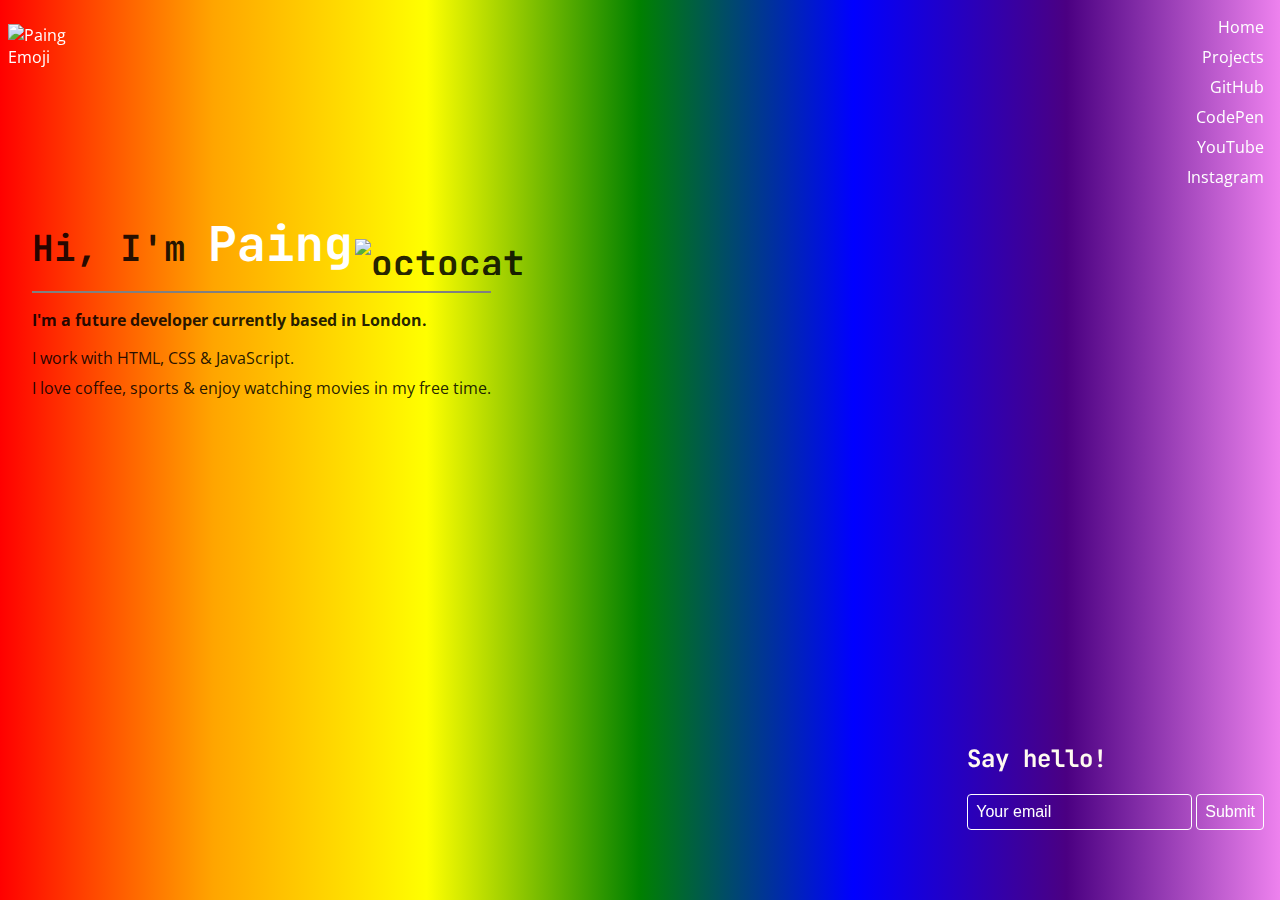
==== index.html @ 3b02d35c "add logo" ====
<!DOCTYPE html>
<html lang="en">

<head>
    <meta charset="UTF-8">
    <meta name="viewport" content="width=device-width, initial-scale=1.0">
    <title>Paing Phyo Ko</title>
    <link rel="icon" type="image/x-icon" href="images/keke.png">

    <link rel="stylesheet"
        href="https://fonts.googleapis.com/css2?family=JetBrains+Mono:wght@700&family=Open+Sans:wght@400;700&display=swap">
    <link rel="stylesheet" href="style.css">

</head>

<body>
    <a href="#" id="logo-link">
        <img src="images/ppk.png" alt="Paing Emoji" id="site-logo">
    </a>
    <nav>
        <ul>
            <li><a class="outlined-text" href="#home">Home</a></li>
            <li><a class="outlined-text" href="#projects">Projects</a></li>

            <li><a class="outlined-text" href="https://github.com/Paing-Ko" target="_blank">GitHub</a></li>
            <li><a class="outlined-text" href="https://codepen.io/paingphyoko" target="_blank">CodePen</a></li>
            <li><a class="outlined-text" href="https://www.youtube.com/@paingpko" target="_blank">YouTube</a></li>
            <li><a class="outlined-text" href="https://www.instagram.com/doc2dev/" target="_blank">Instagram</a></li>
        </ul>
    </nav>
    <main>
        <div class="heading-wrapper">
            <h1>Hi, I'm <span id="name">Paing</span> <img src="images/octocat.png" alt="octocat" id="octocat"> </h1>
        </div>
        <div class="sections">
            <section id="projects">
                <hr>
                <p><strong>These are some of my most recent projects:</strong></p>
                <h2>Projects from introductory course</h2>
                <ul>
                    <li><a href="pokemon/" target="_blank">Pokemon</a></li>
                    <li><a href="calculator/" target="_blank">Calculator</a></li>
                    <li><a href="gallery/" target="_blank">Image Gallery</a></li>
                    <li><a href="weather/" target="_blank">Current Weather</a></li>
                    <li><a href="menu/" target="_blank">Restaurant Menu</a></li>
                    <li><a href="google/" target="_blank">Google Homepage Clone</a></li>

                </ul>
                <h2>Other projects</h2>
                <ul>
                    <li><a href="https://github.com/Paing-Ko/myWebsite" target="_blank">FAC Website</a></li>
                    <li><a href="https://github.com/Paing-Ko/myGame" target="_blank">FAC Game</a></li>
                </ul>
            </section>

            <section id="home">
                <hr>
                <p><strong>I'm a future developer currently based in London.</strong></p>
                <ul>
                    <li>I work with HTML, CSS & JavaScript.</li>
                    <li>I love coffee, sports & enjoy watching movies in my free time.</li>
                </ul>
            </section>
        </div>
    </main>
    <footer>
        <h2 id="hello">Say hello!</h2>
        <form id="contactForm">
            <input type="email" id="emailInput" placeholder="Your email" aria-label="Your email" required>
            <button type="submit">Submit</button>
            <p id="thankyouMessage" class="message">Thank you! I'll be in touch.</p>
        </form>
    </footer>
    <script src="main.js"></script>
</body>

</html>
---- style.css ----
* {
    box-sizing: border-box;
}


html {
    height: 100%;
    font-size: 16px;
}

@media screen and (max-width: 600px) {
    html {
        font-size: 14px;
    }
}

@media screen and (max-width: 300px) {
    html {
        font-size: 12px;
    }
}

#site-logo {
    position: fixed;
    top: 1.5rem;
    left: 0.5rem;
    width: 5vw;
    z-index: 1000;
}

#logo-link {
    text-decoration: none;
    /* Removes underline */
    cursor: pointer;
    /* Changes cursor to a hand when hovered over the logo */
}

body {
    display: flex;
    align-items: center;
    margin: 0;
    height: 100%;
    background: linear-gradient(to right,
                red, orange, yellow, green, blue, indigo, violet);
    color: #000d;
    font-family: 'Open Sans', sans-serif;
    transition: background-color 0.2s;
}

#name {
    color: white;
    font-size: 3rem;

}

#octocat {
    width: 7vw;
    height: auto;
    margin-left: -20px;

    transform: translateY(15px);


}


h1,
h2,
h3,
h4,
h5,
h6 {
    font-family: 'JetBrains Mono', monospace;
}

ul {
    padding: 0;
    list-style: none;
}

ul li {
    margin-bottom: 0.5rem;
}

a {
    border-radius: 1px;
    color: inherit;
    text-decoration: none;
    color: white;
}
/* 
.outlined-text {
    text-shadow:
        -0.75px -0.75px 0 #000,
        0.75px -0.75px 0 #000,
        -0.75px 0.75px 0 #000,
        0.75px 0.75px 0 #000;
} */

a:hover {
    text-decoration: underline;
}



hr {
    margin-top: 0;
    border-width: 2px 0 0 0;
    border-style: solid;
}



nav {
    position: fixed;
    top: 1rem;
    right: 1rem;
}

nav ul {
    margin: 0;
    text-align: right;
}

main {
    padding: 2rem;
    width: 100%;
}

main .heading-wrapper {
    width: fit-content;
    display: flex;
    align-items: center;
    /* This will vertically center the text and image */
}

main .heading-wrapper h1 {
    margin-bottom: 1rem;
    font-size: 2.25rem;
    white-space: nowrap;
    overflow: hidden;
    animation: typewriter 1.3s steps(13, end);
}

main .sections {
    position: relative;
}

main .sections section:not(:first-of-type) {
    position: absolute;
    top: 0;
}

main .sections section {
    width: max-content;
    max-width: 100%;
}

main .sections section,
main .sections section:target~section:last-of-type {
    visibility: hidden;
}

main .sections section:target,
main .sections section:last-of-type {
    visibility: visible;
}

footer {
    position: fixed;
    bottom: 1rem;
    right: 1rem;
}



@keyframes typewriter {
    from {
        width: 0;
    }

    to {
        width: 100%;
    }
}

#hello {
    margin-top: 4rem;
    color: floralwhite;
}

input,
button {
    padding: 0.5rem;
    border: 1.5px solid white;
    border-radius: 0.25rem;
    background-color: transparent;
    font-size: 1rem;
    transition: background-color 0.25s;
    color: white;
}

input:hover,
input:focus,
button:hover,
button:active {
    background-color: #ffffff80;
}

button {
    cursor: pointer;
}

::placeholder {
    color: white;
}

.message {
    opacity: 0;
    pointer-events: none;
    transition: opacity 0.25s;
}

.message.visible {
    opacity: 1;
    pointer-events: all;
    color: white;
}
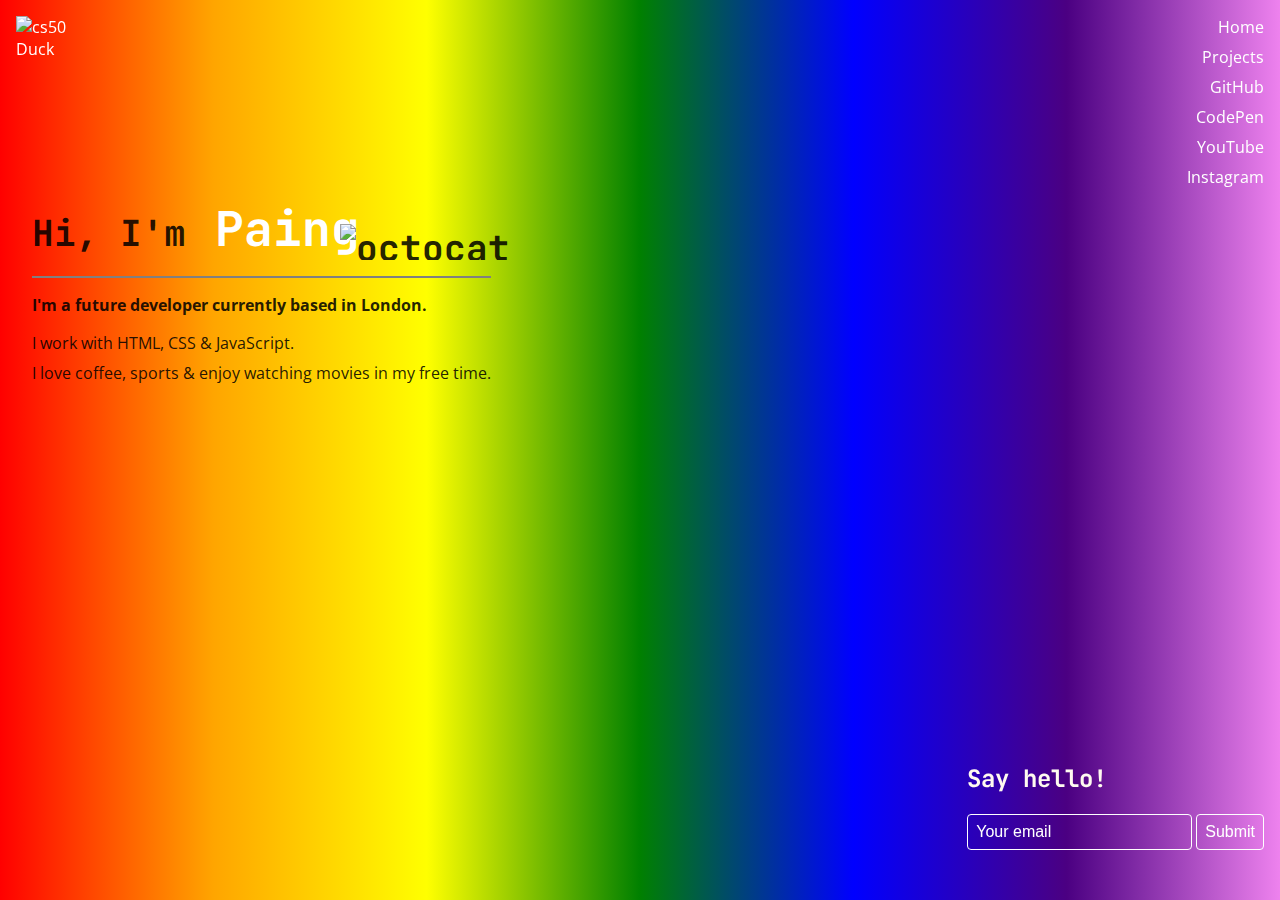
==== commit 25f6bade: "to do list" ====
--- a/index.html
+++ b/index.html
@@ -15,7 +15,7 @@
 
 <body>
     <a href="#" id="logo-link">
-        <img src="images/ppk.png" alt="Paing Emoji" id="site-logo">
+        <img src="images/cs50duck.png" alt="cs50 Duck" id="site-logo">
     </a>
     <nav>
         <ul>
@@ -30,7 +30,7 @@
     </nav>
     <main>
         <div class="heading-wrapper">
-            <h1>Hi, I'm <span id="name">Paing</span> <img src="images/octocat.png" alt="octocat" id="octocat"> </h1>
+            <h1>Hi, I'm<span id="name"> Paing</span><img src="images/octocat.png" alt="octocat" id="octocat"></h1>
         </div>
         <div class="sections">
             <section id="projects">
@@ -39,6 +39,7 @@
                 <h2>Projects from introductory course</h2>
                 <ul>
                     <li><a href="pokemon/" target="_blank">Pokemon</a></li>
+                    <li><a href="ToDoList/" target="_blank">To-Do-List</a></li>
                     <li><a href="calculator/" target="_blank">Calculator</a></li>
                     <li><a href="gallery/" target="_blank">Image Gallery</a></li>
                     <li><a href="weather/" target="_blank">Current Weather</a></li>
--- a/style.css
+++ b/style.css
@@ -12,19 +12,72 @@
     html {
         font-size: 14px;
     }
+
+    .heading-wrapper {
+        margin-bottom: 0.75rem;
+        font-size: 1.75rem;
+        white-space: nowrap;
+        overflow: hidden;
+        animation: typewriter 1.3s steps(13, end);
+    }
+
+    ul li {
+        margin-bottom: 0.5rem;
+    }
+
+    #hello {
+        font-size: 1.5rem;
+    }
+
+    #octocat {
+        width: 80px;
+    }
+
+
+    footer {
+        position: fixed;
+        bottom: 0.5rem;
+        right: 0.5rem;
+    }
 }
 
 @media screen and (max-width: 300px) {
     html {
         font-size: 12px;
     }
+
+    .heading-wrapper {
+        margin-bottom: 0.75rem;
+        font-size: 1.75rem;
+        white-space: nowrap;
+        overflow: hidden;
+        animation: typewriter 1.3s steps(13, end);
+    }
+
+    ul li {
+        margin-bottom: 0.5rem;
+    }
+
+    #hello {
+        font-size: 1.5rem;
+    }
+
+    #octocat {
+        width: 80px;
+    }
+
+    footer {
+        position: fixed;
+        bottom: 0.5rem;
+        right: 0.5rem;
+    }
 }
 
 #site-logo {
     position: fixed;
-    top: 1.5rem;
-    left: 0.5rem;
-    width: 5vw;
+    top: 1rem;
+    left: 1rem;
+    width: 60px;
     z-index: 1000;
 }
 
@@ -41,7 +94,7 @@
     margin: 0;
     height: 100%;
     background: linear-gradient(to right,
-                red, orange, yellow, green, blue, indigo, violet);
+            red, orange, yellow, green, blue, indigo, violet);
     color: #000d;
     font-family: 'Open Sans', sans-serif;
     transition: background-color 0.2s;
@@ -54,7 +107,7 @@
 }
 
 #octocat {
-    width: 7vw;
+    width: 100px;
     height: auto;
     margin-left: -20px;
 
@@ -88,14 +141,6 @@
     text-decoration: none;
     color: white;
 }
-/* 
-.outlined-text {
-    text-shadow:
-        -0.75px -0.75px 0 #000,
-        0.75px -0.75px 0 #000,
-        -0.75px 0.75px 0 #000,
-        0.75px 0.75px 0 #000;
-} */
 
 a:hover {
     text-decoration: underline;
@@ -168,7 +213,7 @@
 
 footer {
     position: fixed;
-    bottom: 1rem;
+    bottom: 0.75rem;
     right: 1rem;
 }
 
@@ -219,10 +264,12 @@
     opacity: 0;
     pointer-events: none;
     transition: opacity 0.25s;
+    margin-bottom: 0;
 }
 
 .message.visible {
     opacity: 1;
     pointer-events: all;
     color: white;
+    margin-bottom: 0;
 }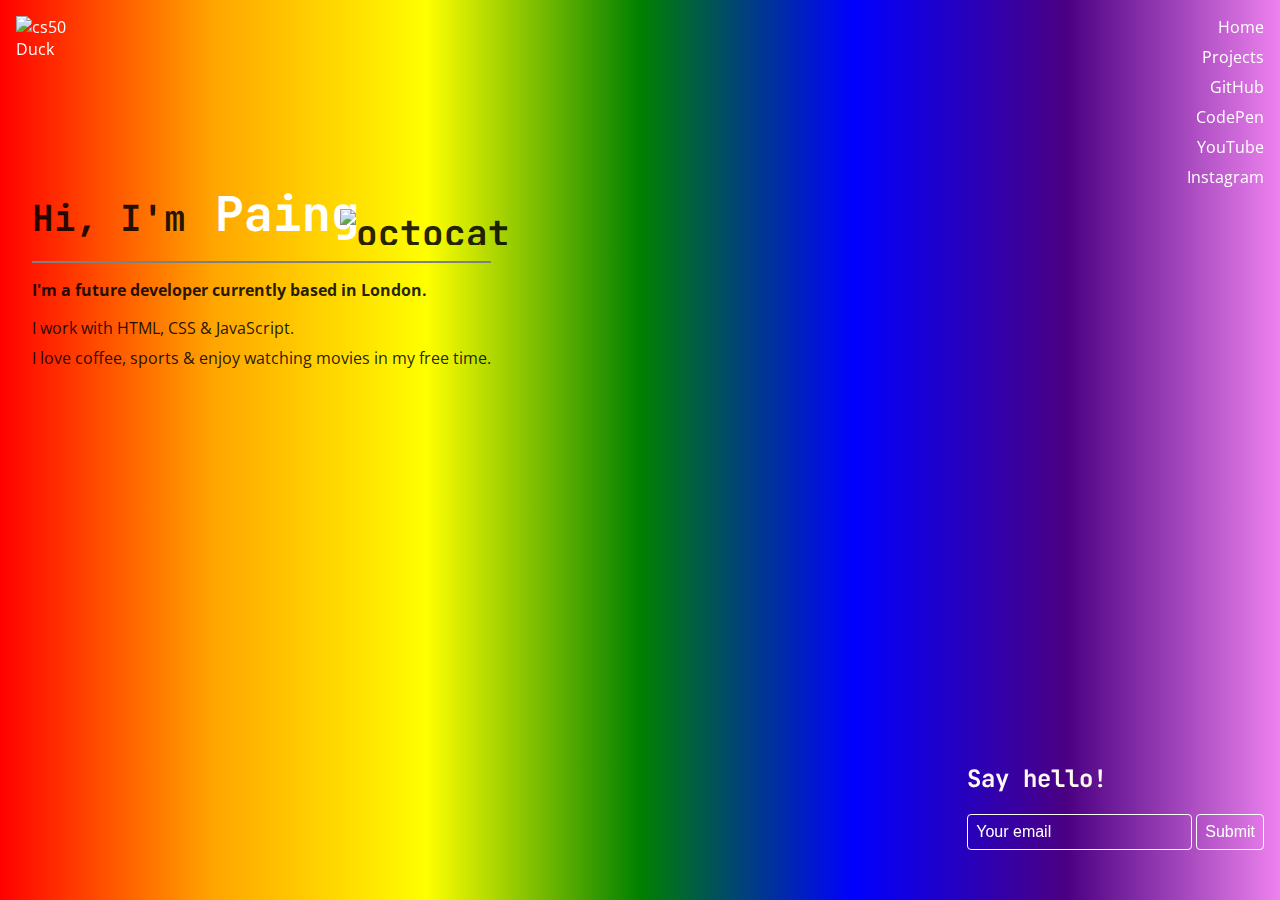
==== commit 9cf01392: "Initial commit with timer code." ====
--- a/index.html
+++ b/index.html
@@ -38,6 +38,7 @@
                 <p><strong>These are some of my most recent projects:</strong></p>
                 <h2>Projects from introductory course</h2>
                 <ul>
+                    <li><a href="timer/" target="_blank">Timer</a></li>
                     <li><a href="pokemon/" target="_blank">Pokemon</a></li>
                     <li><a href="ToDoList/" target="_blank">To-Do-List</a></li>
                     <li><a href="calculator/" target="_blank">Calculator</a></li>
